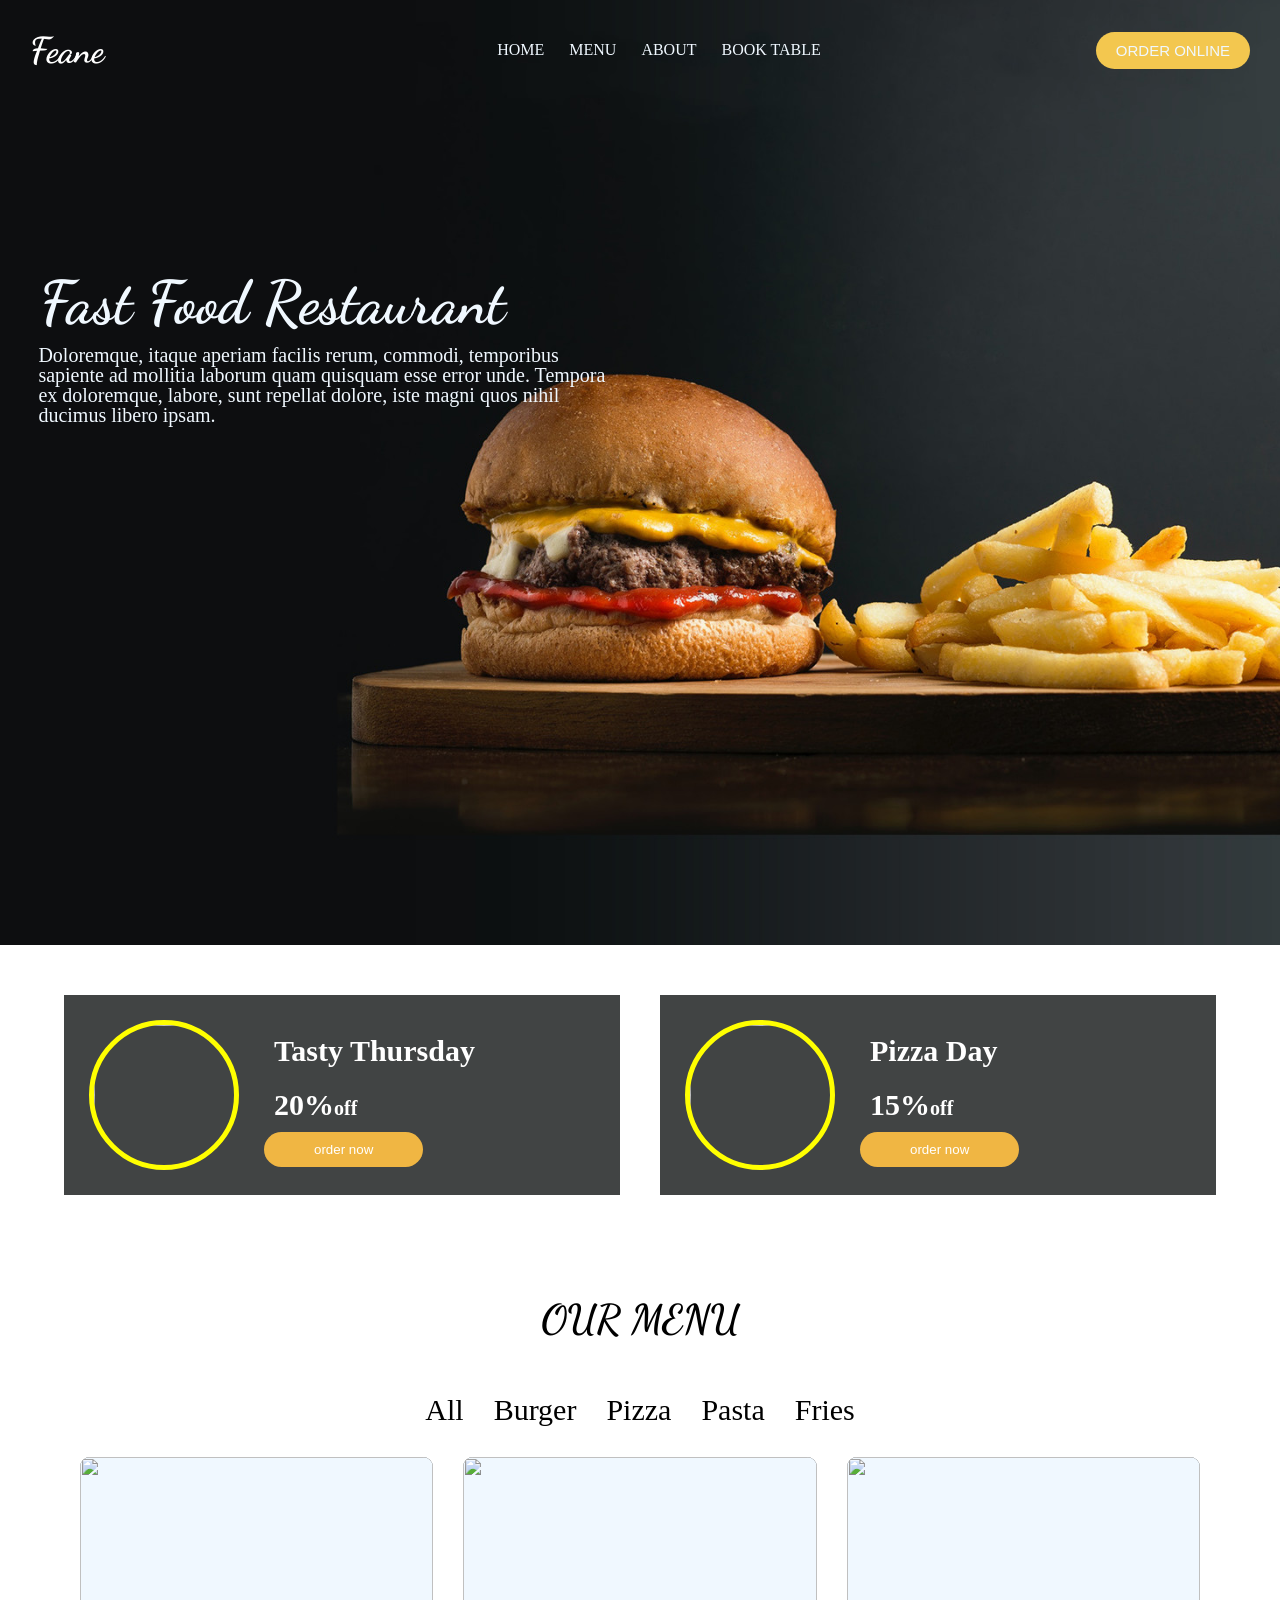
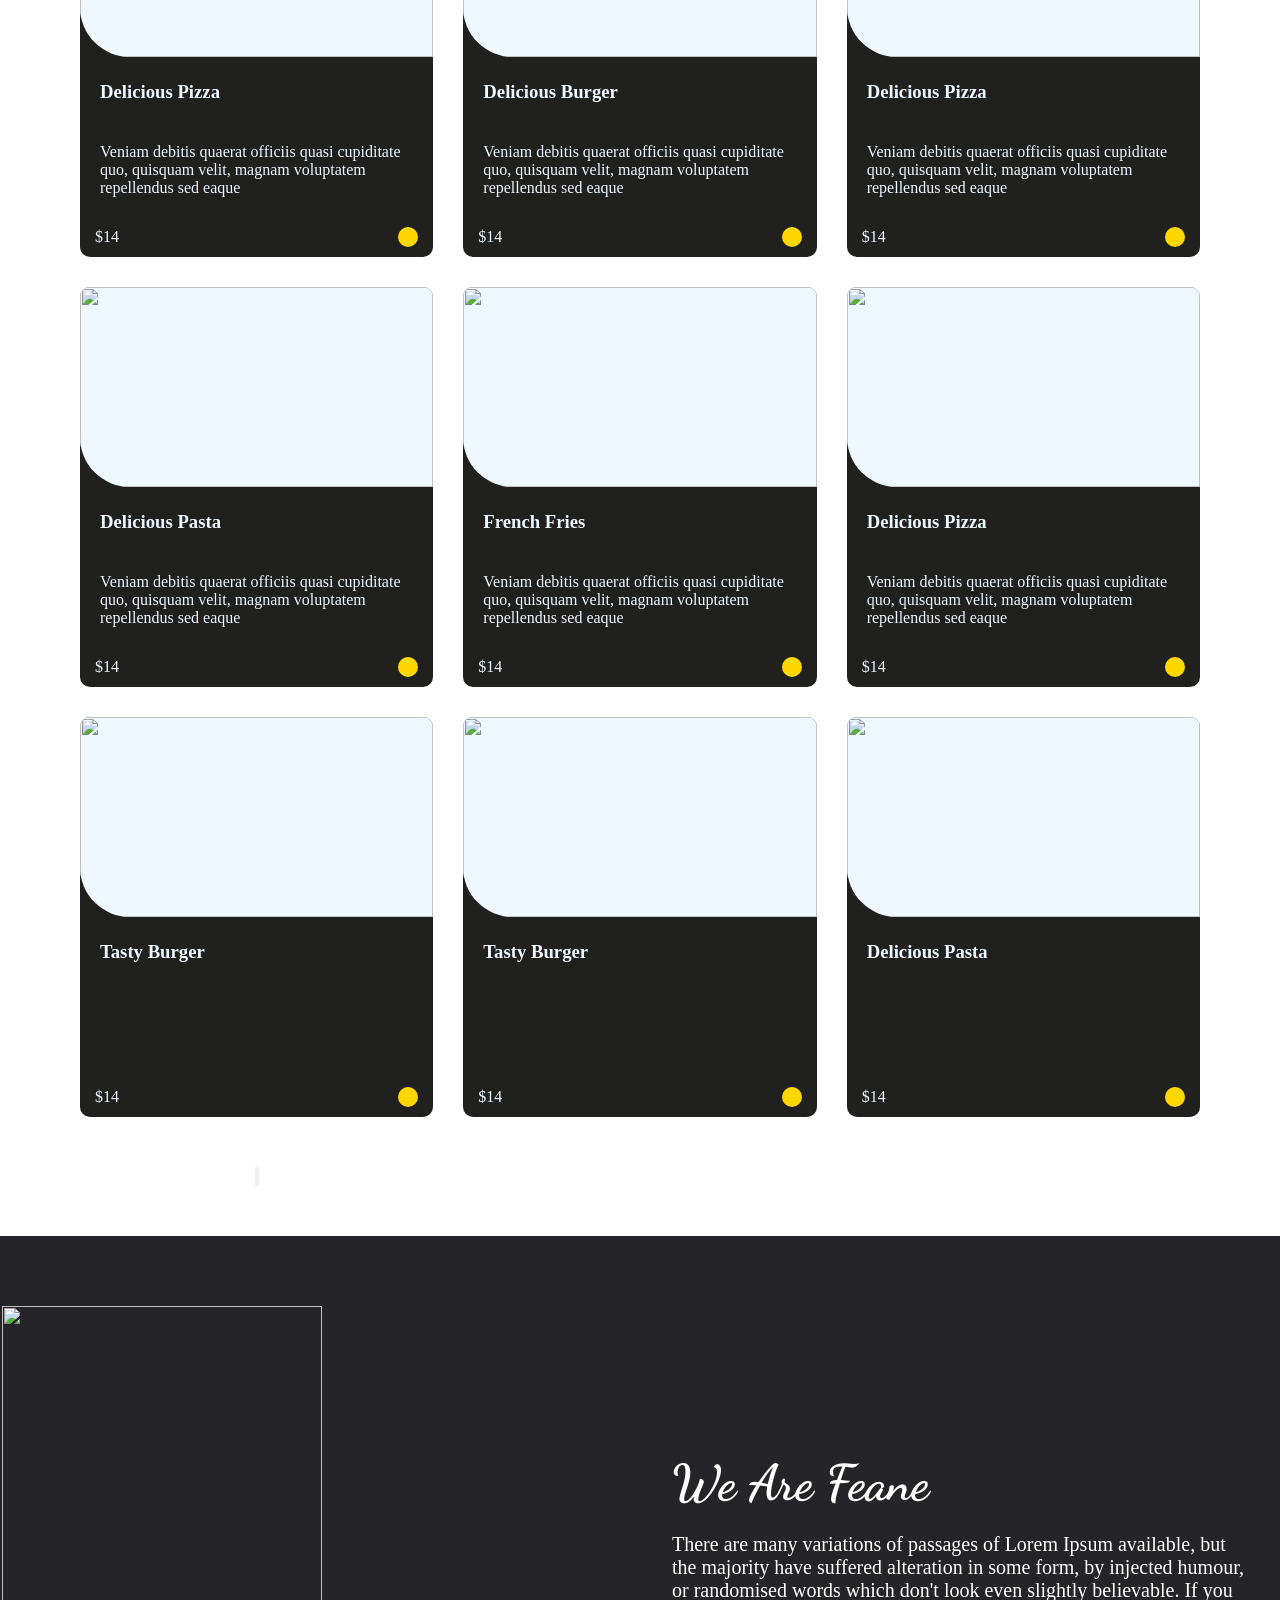
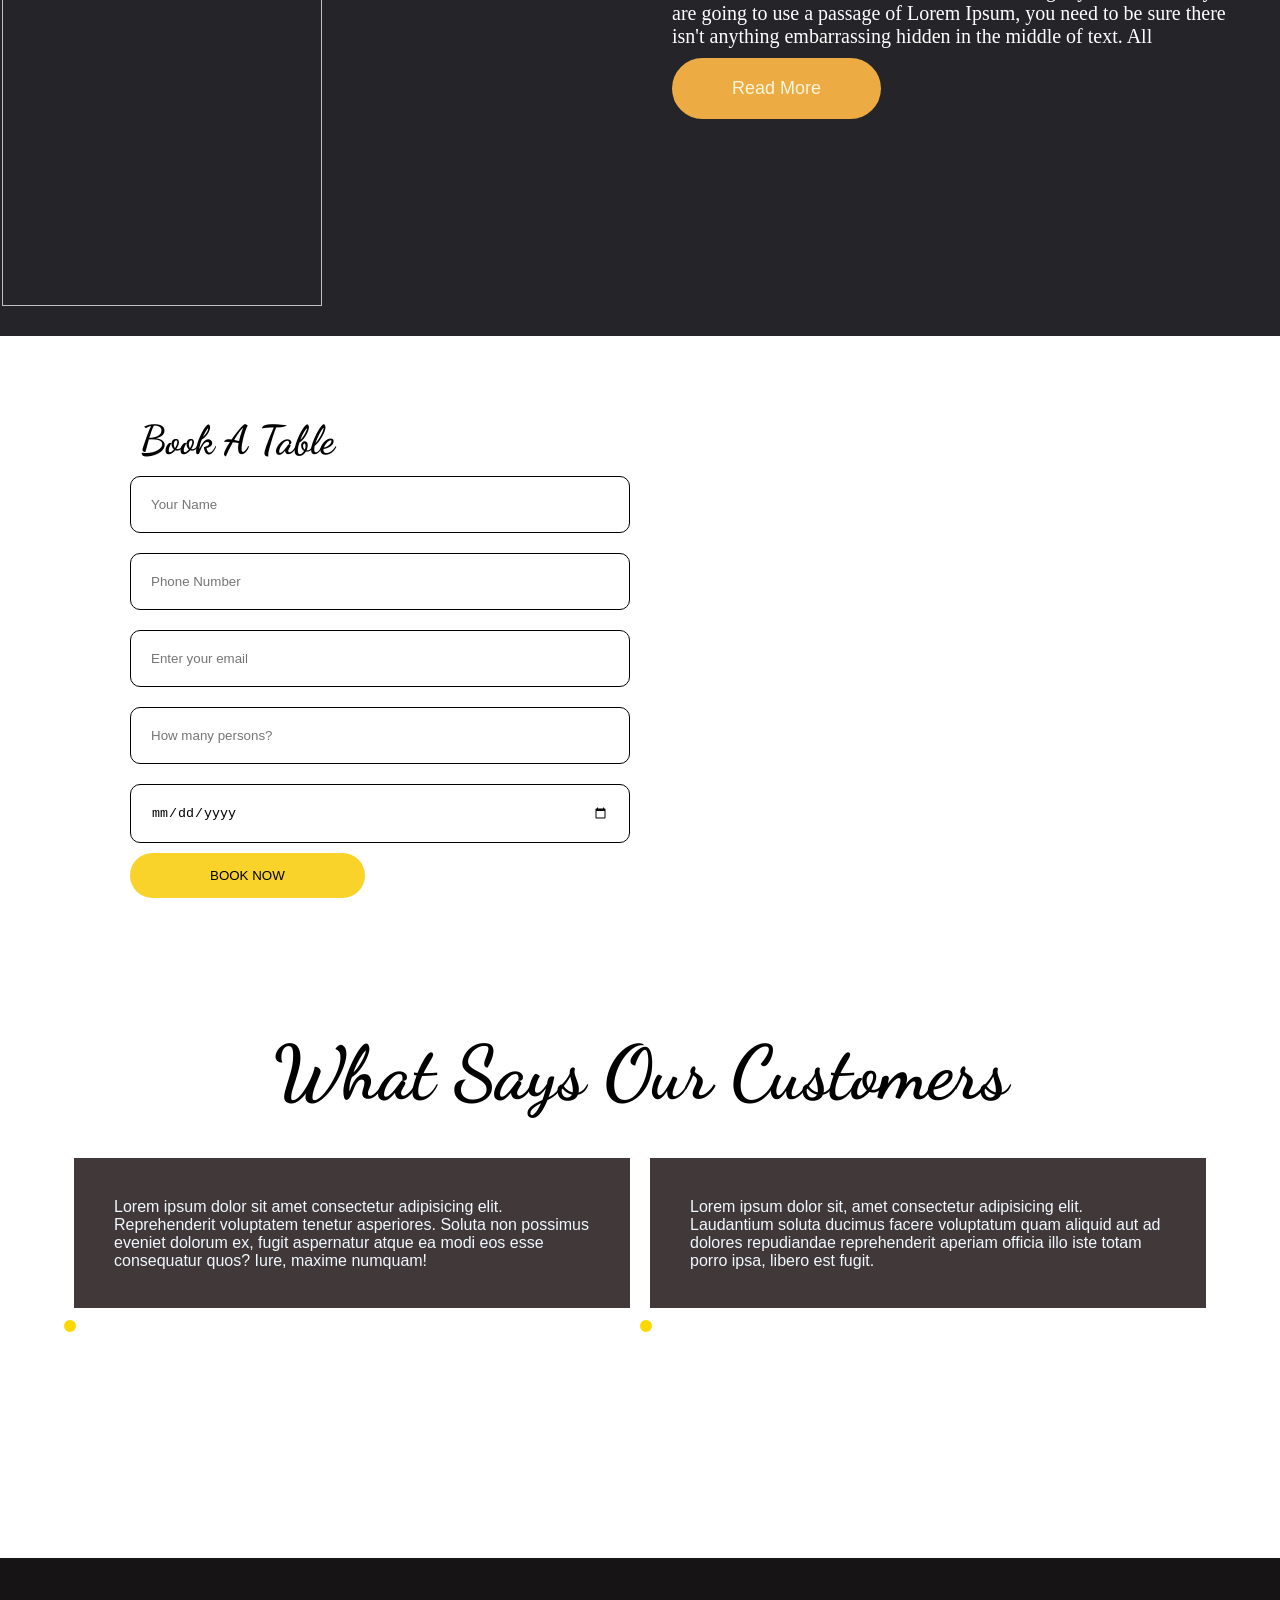
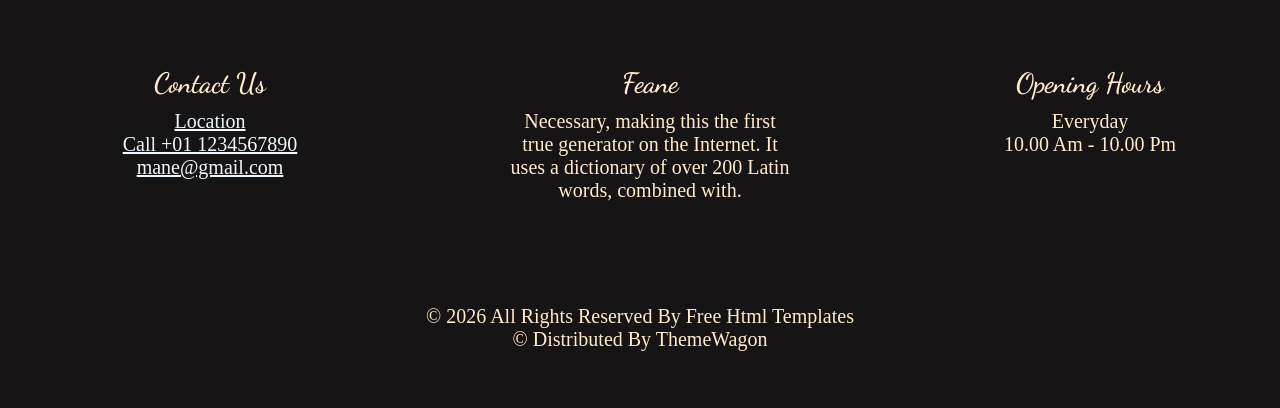
==== index.html @ bfcbe3df "task" ====
<!DOCTYPE html>
<html lang="en">

<head>
    <meta charset="UTF-8">
    <meta name="viewport" content="width=device-width, initial-scale=1.0">
    <title>Feane - Fast Food Restaurant</title>
    <link rel="stylesheet" href="index.css">

    <link rel="stylesheet" href="https://cdnjs.cloudflare.com/ajax/libs/font-awesome/7.3.1/css/all.css"
        integrity="sha512-x9WwyMYBnlXMNQ6kQ/Lyzu1NqIhLQKL5Oq6xByfXuRj7s9CskyCbLv/1IjqzJmXwFXWr0ov6jBV7Qbc0hh9nHg=="
        crossorigin="anonymous" referrerpolicy="no-referrer">

    <link rel="preconnect" href="https://fonts.googleapis.com">
    <link rel="preconnect" href="https://fonts.gstatic.com" crossorigin>
    <link href="https://fonts.googleapis.com/css2?family=Dancing+Script:wght@400..700&display=swap" rel="stylesheet">
    <link href="https://unpkg.com/aos@2.3.1/dist/aos.css" rel="stylesheet">


</head>

<body>
    <div class="start"  data-aos="zoom-out-down">
        <img class="img1" src="hero-bg.jpg" alt="" >
        <div class="text">
            <h1 class="font"><b>Fast Food Restaurant</b></h1>

            <p>Doloremque, itaque aperiam facilis rerum, commodi, temporibus sapiente ad mollitia laborum quam quisquam
                esse error unde. Tempora ex doloremque, labore, sunt repellat dolore, iste magni quos nihil ducimus
                libero ipsam.</p>
        </div>

        <div class="nav">
            <h2 class="logo">Feane</h2>
            <ul class="nav-link">
                <li><a href="#start">HOME</a></li>
                <li><a href="#menu">MENU</a></li>
                <li><a href="#about">ABOUT</a></li>
                <li><a href="#contact">BOOK TABLE</a></li>
            </ul>
            <div class="nav-icon">
                <a href="#"><i class="fa-solid fa-user"></i></a>
                <a href="#"><i class="fa-solid fa-cart-shopping"></i></a>
                <a href="#"><i class="fa-solid fa-magnifying-glass"></i></a>
                <button>ORDER ONLINE</button>
            </div>
        </div>

        <!-- <div id="what">
                <h1>ROY PRATT </h1>
              <h3>Certified Fitness Trainer</h3>
        </div> -->
    </div>


    <div class="box"  data-aos="zoom-in-left" data-aos-duration="500">
        <div class="type">
            <img src="https://themewagon.github.io/feane/images/o1.jpg" alt="">
            <div class="offer" data-aos="zoom-in-left" data-aos-duration="500">
                <h4>Tasty Thursday</h4>
                <h3><span>20%</span>off</h3>
                <button class="order-butten">order now</button>
            </div>
        </div>
        <div class="type"> <img src="https://themewagon.github.io/feane/images/o2.jpg" alt="">
            <div class="offer" data-aos="zoom-in-left" data-aos-duration="500">
                <h4>Pizza Day</h4>
                <h3><span>15%</span>off</h3>
                <button class="order-butten">order now</button>
            </div>

        </div>
    </div>

    <div id="menu"  data-aos="zoom-out-down">
        <div class="menu">
            <h2>OUR MENU</h2>
        </div>
        <div class="menu">
            <h4>All</h4>
            <h4>Burger</h4>
            <h4>Pizza</h4>
            <h4>Pasta</h4>
            <h4>Fries</h4>
        </div>
        <div class="food-grid" data-aos="zoom-in-up" >
            <div class="items" data-aos="zoom-in-up" data-aos-duration="500">
                <img src="https://themewagon.github.io/feane/images/f1.png" alt="">
                <h3 data-aos="fade-down-right" data-aos-duration="500">Delicious Pizza</h3>
                <p data-aos="fade-down-right" data-aos-duration="500">Veniam debitis quaerat officiis quasi cupiditate quo, quisquam velit, magnam voluptatem repellendus
                    sed eaque</p>
                <div class="food-bottom" data-aos="fade-down-right" data-aos-duration="500">

                    <span class="price">$14</span>

                    <a href="#" class="cart">
                        <i class="fa-solid fa-cart-shopping"></i>
                    </a>

                </div>
            </div>
            <div class="items" data-aos="zoom-in-up" data-aos-duration="500">
                <img src="https://themewagon.github.io/feane/images/f2.png" alt="">
                <h3 data-aos="fade-down-right" data-aos-duration="500">Delicious Burger</h3>
                <p data-aos="fade-down-right" data-aos-duration="500">Veniam debitis quaerat officiis quasi cupiditate quo, quisquam velit, magnam voluptatem repellendus
                    sed eaque</p>
                <div class="food-bottom" data-aos="fade-down-right" data-aos-duration="500">

                    <span class="price">$14</span>

                    <a href="#" class="cart">
                        <i class="fa-solid fa-cart-shopping"></i>
                    </a>

                </div>
            </div>
            <div class="items" data-aos="zoom-in-up" data-aos-duration="500">
                <img src="https://themewagon.github.io/feane/images/f3.png" alt="">
                <h3 data-aos="fade-down-right" data-aos-duration="500">Delicious Pizza</h3>
                <p data-aos="fade-down-right" data-aos-duration="500">Veniam debitis quaerat officiis quasi cupiditate quo, quisquam velit, magnam voluptatem repellendus
                    sed eaque</p>
                <div class="food-bottom" data-aos="fade-down-right" data-aos-duration="500">

                    <span class="price">$14</span>

                    <a href="#" class="cart">
                        <i class="fa-solid fa-cart-shopping"></i>
                    </a>

                </div>
            </div>
            <div class="items" data-aos="zoom-in-up">
                <img src="https://themewagon.github.io/feane/images/f4.png" alt="">
                <h3 data-aos="fade-down-right" data-aos-duration="500">Delicious Pasta</h3>
                <p data-aos="fade-down-right" data-aos-duration="500">Veniam debitis quaerat officiis quasi cupiditate quo, quisquam velit, magnam voluptatem repellendus
                    sed eaque</p>
                <div class="food-bottom" data-aos="fade-down-right">

                    <span class="price">$14</span>

                    <a href="#" class="cart">
                        <i class="fa-solid fa-cart-shopping"></i>
                    </a>

                </div>
            </div>
            <div class="items" data-aos="zoom-in-up">
                <img src="https://themewagon.github.io/feane/images/f5.png" alt="">
                <h3 data-aos="fade-down-right">French Fries</h3>
                <p data-aos="fade-down-right">Veniam debitis quaerat officiis quasi cupiditate quo, quisquam velit, magnam voluptatem repellendus
                    sed eaque</p>
                <div class="food-bottom" data-aos="fade-down-right">

                    <span class="price">$14</span>

                    <a href="#" class="cart">
                        <i class="fa-solid fa-cart-shopping"></i>
                    </a>

                </div>
            </div>
            <div class="items" data-aos="zoom-in-up" data-aos="fade-down-right">
                <img src="https://themewagon.github.io/feane/images/f6.png" alt="">
                <h3 data-aos="fade-down-right">Delicious Pizza</h3>
                <p data-aos="fade-down-right">Veniam debitis quaerat officiis quasi cupiditate quo, quisquam velit, magnam voluptatem repellendus
                    sed eaque</p>
                <div class="food-bottom" data-aos="fade-down-right">

                    <span class="price">$14</span>

                    <a href="#" class="cart">
                        <i class="fa-solid fa-cart-shopping"></i>
                    </a>

                </div>
            </div>
            <div class="items" data-aos="zoom-in-up" data-aos="fade-down-right">
                <img src="https://themewagon.github.io/feane/images/f7.png" alt="">
                <h3 data-aos="fade-down-right">Tasty Burger</h3>
                <p data-aos="fade-down-right">Veniam debitis quaerat officiis quasi cupiditate quo, quisquam velit, magnam voluptatem repellendus
                    sed eaque</p>
                <div class="food-bottom" data-aos="fade-down-right">

                    <span class="price">$14</span>

                    <a href="#" class="cart">
                        <i class="fa-solid fa-cart-shopping"></i>
                    </a>

                </div>
            </div>
            <div class="items" data-aos="zoom-in-up">
                <img src="https://themewagon.github.io/feane/images/f8.png" alt="">
                <h3 data-aos="fade-down-right">Tasty Burger</h3>
                <p data-aos="fade-down-right">Veniam debitis quaerat officiis quasi cupiditate quo, quisquam velit, magnam voluptatem repellendus
                    sed eaque</p>
                <div class="food-bottom" data-aos="fade-down-right">

                    <span class="price">$14</span>

                    <a href="#" class="cart">
                        <i class="fa-solid fa-cart-shopping"></i>
                    </a>

                </div>
            </div>
            <div class="items" data-aos="zoom-in-up" >
                <img src="https://themewagon.github.io/feane/images/f9.png" alt="">
                <h3 data-aos="fade-down-right">Delicious Pasta</h3>
                <p data-aos="fade-down-right">Veniam debitis quaerat officiis quasi cupiditate quo, quisquam velit, magnam voluptatem repellendus
                    sed eaque</p>
                <div class="food-bottom" data-aos="fade-down-right">
                    <span class="price">$14</span>
                    <a href="#" class="cart">
                        <i class="fa-solid fa-cart-shopping"></i>
                    </a>

                </div>
            </div>
            <div class="read-more"><input type="button" placeholder="Read More" style="color: brown;"></div>

        </div>
    </div>

    <div id="about">
        <div class="about-us">
            <img class="" src="https://themewagon.github.io/feane/images/about-img.png" alt=""  data-aos="fade-down-right">
            <div class="about" >
                <h3 data-aos="fade-down-left"><b>We Are Feane</b></h3>
                <p data-aos="fade-down-left">There are many variations of passages of Lorem Ipsum available, but the majority have suffered
                    alteration in some form, by injected humour, or randomised words which don't look even slightly
                    believable. If you are going to use a passage of Lorem Ipsum, you need to be sure there isn't
                    anything embarrassing hidden in the middle of text. All</p>
                <button type="button" data-aos="fade-down-left">Read More</button>
            </div>
        </div>
    </div>

    <div id="contact"  data-aos="fade-down-right">
        <div class="book">
            <h3>Book A Table</h3>
            <form>
                <div class=" form">
                    <input type="text" placeholder="Your Name"><br>
                    <input type="tel " placeholder="Phone Number"><br>
                    <input type="email" placeholder="Enter your email"><br>
                    <input type="number" placeholder="How many persons?"><br>
                    <input type="date" id="date" name="date"><br>
                    <button type="submit">BOOK NOW</button>
                </div>

            </form>
            <div class="map" >
                <iframe
                    src="https://www.google.com/maps/embed?pb=!1m14!1m12!1m3!1d71548.53163774633!2d76.84350650872207!3d30.695097757911626!2m3!1f0!2f0!3f0!3m2!1i1024!2i768!4f13.1!5e0!3m2!1sen!2sin!4v1788586613335!5m2!1sen!2sin"
                    width="600" height="450" style="border:0;" allowfullscreen="" loading="lazy"
                    referrerpolicy="strict-origin-when-cross-origin"></iframe>
            </div>
        </div>
    </div>

    <div  data-aos="zoom-out">
        <div class="customer">
            <h3>What Says Our Customers</h3>
        </div>
        <div class="customer-say">
            <div class="what-say">
                <p>Lorem ipsum dolor sit amet consectetur adipisicing elit. Reprehenderit voluptatem tenetur asperiores.
                    Soluta non possimus eveniet dolorum ex, fugit aspernatur atque ea modi eos esse consequatur quos?
                    Iure, maxime numquam!</p>
                <img src="https://themewagon.github.io/feane/images/client2.jpg" alt="">
            </div>
            <div class="what-say">
                
                <p>Lorem ipsum dolor sit, amet consectetur adipisicing elit. Laudantium soluta ducimus facere voluptatum
                    quam aliquid aut ad dolores repudiandae reprehenderit aperiam officia illo iste totam porro ipsa,
                    libero est fugit.</p>
                <!-- <h5>mohan</h5> -->
                <img src="https://themewagon.github.io/feane/images/client1.jpg" alt="">
            </div>
        </div>

    </div>

    <footer>
        <div class="footer-container">
            <div class="footer-box">
                <h3>Contact Us</h3>

                <p>
                    <a href="#">Location</a>
                </p>

                <p>
                    <a href="tel:+011234567890">Call +01 1234567890</a>
                </p>

                <p>
                    <a href="mailto:demo@gmail.com">mane@gmail.com</a>
                </p>
            </div>


            <div class="footer-box">
                <h3 class="brand">Feane</h3>

                <p>
                    Necessary, making this the first true generator
                    on the Internet. It uses a dictionary of over
                    200 Latin words, combined with.
                </p>

                <div class="social-link">
                    <a href="#"><i class="fa-brands fa-facebook-f"></i></a>
                    <a href="#"><i class="fa-brands fa-twitter"></i></a>
                    <a href="#"><i class="fa-brands fa-linkedin-in"></i></a>
                    <a href="#"><i class="fa-brands fa-instagram"></i></a>
                </div>
            </div>


            <div class="footer-box">
                <h3>Opening Hours</h3>

                <p>Everyday</p>
                <p>10.00 Am - 10.00 Pm</p>
            </div>

        </div>


        <div class="footer-bottom">
            <p>
                © 2026 All Rights Reserved By Free Html Templates
            </p>

            <p>
                © Distributed By ThemeWagon
            </p>
        </div>
    </footer>
    
    <script src="https://unpkg.com/aos@2.3.1/dist/aos.js"></script>
    <script>
        AOS.init(
            {  
            duration: 500,
        }
    );
    </script>

</body>

</html>
---- index.css ----
* {
    padding: 0;
    margin: 0;
    box-sizing: border-box;
}

html,
body {
    width: 100%;
    max-width: 100%;
    overflow-x: hidden;
}

body {
    animation: name 2s linear 3s infinite normal;
}

/* IMAGE */

.img1 {
    width: 100%;
    max-width: 100%;
    height: 105vh;
    object-fit: cover;
    display: block;
}

/* NAV */

.nav {
    position: absolute;
    top: 0;
    left: 0;
    width: 100%;
    height: 100px;
    padding: 0 30px;
    display: flex;
    align-items: center;
    color: white;
}

.logo {
    font-family: "Dancing Script", cursive;
    font-size: 36px;
    color: white;
    margin: 0;
    font-weight: bold;
    cursor: pointer;
}

.nav-link {
    display: flex;
    gap: 25px;
    list-style: none;
    margin: 0 30px 0 auto;
}

.nav a {
    color: aliceblue;
    text-decoration: none;
    font-size: 16px;
}

.nav a:hover {
    color: rgb(241, 185, 71);
}

.nav-icon {
    display: flex;
    align-items: center;
    margin:0px 0px 0px 200px ;
    gap: 15px;
}

.nav-icon button {
    background-color: rgb(243, 199, 79);
    color: aliceblue;
    border-radius: 50px;
    border: 0;
    font-size: 15px;
    padding: 10px 20px;
}

/* ANIMATION */

@keyframes myanimation {
    from {
        background-color: aqua;
    }

    to {
        background-color: brown;
    }
}

/* HEADING */

.text {
    position: absolute;
    top: 29vh;
    left: 3%;
    width: 45%;
    font-size: 1.2rem;
}

.text h1 {
    font-family: "Dancing Script", cursive;
    font-size: 60px;
    line-height: 80px;
    width: 100%;
    margin: 2px;
    color: aliceblue;
}

.text p {
    font-size: 20px;
    line-height: 1.0;
    width: 100%;
    color: aliceblue;
}

/* OFFERS */

.box {
    display: flex;
    padding: 0;
    margin: 50px auto;
    gap: 40px;
    width: 90%;
    max-width: 1200px;
}

.type {
    display: flex;
    align-items: center;
    color: white;
    padding: 25px;
    background-color: rgb(65, 68, 68);
    gap: 25px;
    flex: 1;
    min-width: 0;
}

.type img {
    display: flex;
    width: 150px;
    height: 150px;
    border-radius: 50%;
    border: 5px solid yellow;
    transition: 0.4s;
    max-width: 100%;
}

.type img:hover {
    transform: translateY(-9px);
}

.offer {
    width: 300px;
    max-width: 100%;
}

.offer h4 {
    font-size: 30px;
    padding: 10px 10px;
}

.offer h3 {
    font-size: 20px;
    padding: 10px 10px;
}

.offer h3 span {
    font-size: 30px;
}

.order-butten {
    padding: 10px 50px;
    border: none;
    border-radius: 30px;
    background-color: rgb(240, 182, 67);
    color: white;
}

.order-butten:hover {
    background-color: rgb(239, 171, 44);
}

/* MENU */

.menu {
    display: flex;
    justify-content: center;
    gap: 30px;
}

.menu h2 {
    text-align: center;
    font-family: "Dancing Script", cursive;
    margin: 50px 0;
    font-size: 40px;
}

.menu h4 {
    font-size: 30px;
    font-weight: 10;
}

.menu h4:hover {
    color: rgb(223, 141, 35);
}

.food-grid {
    display: grid;
    grid-template-columns: repeat(3, 1fr);
    gap: 30px;
    padding: 30px 80px;
    max-width: 100%;
}

.items {
    border-radius: 10px;
    overflow: hidden;
    min-height: 400px;
    width: auto;
    min-width: 0;
    background-color: rgb(32, 32, 31);
    color: aliceblue;
}

.items img {
    width: 100%;
    max-width: 100%;
    height: 200px;
    object-fit: contain;
    background-color: aliceblue;
    border-radius: 0 0 0 50px;
    transition: 0.3s;
}

.items img:hover,
.items img:focus {
    transform: scale(1.1);
}

.items h3 {
    text-align: left;
    padding: 20px;
}

.items p {
    text-align: left;
    padding: 20px;
}

.food-bottom {
    display: flex;
    justify-content: space-between;
    align-items: center;
    padding: 10px 15px;
}

.read-more {
    text-align: center;
    margin: 20px;
}

/* ABOUT */

.about-us {
    min-height: 700px;
    display: flex;
    background-color: rgb(37, 37, 41);
    align-items: center;
    justify-content: center;
    width: 100%;
    max-width: 100%;
}

.about-us img {
    width: 50%;
    height: 600px;
    margin-top: 40px;
    object-fit: contain;
    max-width: 100%;
}

.about {
    width: 45%;
    color: white;
    margin: 59px 30px;
    min-width: 0;
}

.about h3 {
    margin-bottom: 20px;
    font-family: "Dancing Script", cursive;
    font-size: 50px;
}

.about p {
    font-size: 20px;
}

.about button {
    background-color: rgb(237, 172, 67);
    color: beige;
    font-size: large;
    border: 0;
    padding: 20px 60px;
    margin-top: 10px;
    border-radius: 50px;
}

.about button:hover {
    background-color: rgb(255, 187, 0);
}

/* BOOK */

.book {
    display: flex;
    gap: 40px;
    padding: 80px;
    
    
}

/* .book > * {
    min-width: 0;
    max-width: 100%;
} */

.book h3 {
    font-family: "Dancing Script", cursive;
    position: absolute;
    font-size: 40px;
    margin-left: 60px;
}

.form {
    margin: 50px 0 50px 50px;
   
}

.form input {
    width: 500px;
    margin: 10px 0;
    padding: 20px;
    border-radius: 10px;
    border: 1px solid;
}

.form button {
    border: 0;
    padding: 15px 80px;
    border-radius: 30px;
    background-color: rgb(249, 211, 41);
}

iframe {
    width:500px;
    height: 400px;
    border: 0;
    border-radius: 10px;
    margin-top: 60px;
}

/* CUSTOMER */

.customer {
    font-family: "Dancing Script", cursive;
    text-align: center;
    font-size: 4rem;
}

.customer-say {
    display: grid;
    grid-template-columns: repeat(2, 1fr);
    width: 90%;
    max-width: 1200px;
    height: 400px;
    margin: 30px auto 10px;
}

.what-say {
    color: aliceblue;
    font-family: "Raleway", sans-serif;
    min-width: 0;
}

.what-say p {
    background-color: rgb(65, 57, 57);
    margin: 10px;
    height: 150px;
    padding: 40px;
    overflow-wrap: break-word;
}

.what-say img {
    border-radius: 50%;
    height: 100px;
    max-width: 100%;
    border: 6px solid gold;
}

.what-say img:hover {
    transform: translate(10px);
}

/* FOOTER */

footer {
    min-height: 450px;
    background-color: rgb(22, 20, 20);
    color: blanchedalmond;
    align-content: center;
    justify-content: center;
    text-align: center;
    font-size: 20px;
    text-decoration: none;
    width: 100%;
    max-width: 100%;
    overflow: hidden;
}

.footer-container {
    display: grid;
    grid-template-columns: repeat(3, 1fr);
    justify-content: space-between;
    gap: 60px;
    padding: 10px;
    text-decoration: none;
    min-width: 0;
}

.social-link {
    color: antiquewhite;
    text-decoration: none;
}

.footer-box {
    margin: 60px 40px 40px 60px;
    min-width: 0;
}

.footer-box a {
    color: aliceblue;
    padding: 10px 10px;
}

.footer-bottom {
    text-align: center;
    align-items: center;
    justify-content: center;
    margin: 30px;
}

.footer-box h3 {
    font-family: "Dancing Script", cursive;
    padding: 10px;
    font-size: 28px;
    font-weight: 600;
    line-height: 34px;
}

.cart {
    color: aliceblue;
    background-color: gold;
    border-radius: 50%;
    padding: 10px;
}

/* =========================================
   RESPONSIVE CSS
   ========================================= */

/* ---------- TABLET / SMALL LAPTOP ---------- */

@media (max-width: 1024px) {

    .nav {
        padding: 0 25px;
    }

    .nav-link {
        gap: 25px;
        margin: 0 30px 0 auto;
    }

    .text {
        top: 25vh;
        left: 7%;
        width: 55%;
    }

    .text h1 {
        font-size: 40px;
        line-height: 55px;
        width: auto;
    }

    .box {
        margin: 40px auto;
        width: 90%;
        gap: 20px;
    }

    .type {
        padding: 15px;
        gap: 15px;
        flex: 1;
    }

    .type img {
        width: 110px;
        height: 110px;
    }

    .offer {
        width: auto;
    }

    .offer h4 {
        font-size: 24px;
    }

    .offer h3 {
        font-size: 17px;
    }

    .food-grid {
        grid-template-columns: repeat(2, 1fr);
        padding: 30px 40px;
    }

    .about-us {
        min-height: auto;
        padding: 50px 30px;
    }

    .about-us img {
        width: 50%;
        height: 500px;
    }

    .about {
        width: 50%;
        margin: 30px;
    }

    .book {
        padding: 50px 30px;
    }

    iframe {
        width: 100%;
    }
}


/* ---------- TABLET ---------- */

@media (max-width: 768px) {

    /* NAV */

    .nav {
        height: 80px;
        padding: 0 20px;
    }

    .logo {
        font-size: 30px;
    }

    .nav-link {
        gap: 15px;
        margin: 0 15px 0 auto;
    }

    .nav a {
        font-size: 14px;
    }

    .nav-icon {
        gap: 10px;
    }

    .nav-icon button {
        padding: 8px 14px;
        font-size: 13px;
    }

    /* HERO */

    .img1 {
        height: 80vh;
    }

    .text {
        top: 25vh;
        left: 7%;
        width: 80%;
    }

    .text h1 {
        font-size: 38px;
        line-height: 50px;
    }

    .text p {
        font-size: 16px;
        width: auto;
    }

    /* OFFERS */

    .box {
        flex-direction: column;
        margin: 40px 30px;
        width: auto;
        gap: 20px;
    }

    .type {
        width: 100%;
    }

    .type img {
        width: 130px;
        height: 130px;
    }

    .offer {
        width: 100%;
    }

    /* MENU */

    .menu {
        gap: 20px;
    }

    .food-grid {
        grid-template-columns: repeat(2, 1fr);
        gap: 20px;
        padding: 20px 30px;
    }

    .items {
        min-height: 380px;
    }

    /* ABOUT */

    .about-us {
        flex-direction: column;
        height: auto;
        padding: 40px 30px;
    }

    .about-us img {
        width: 80%;
        height: 400px;
        margin: 0;
    }

    .about {
        width: 90%;
        margin: 20px 0;
        text-align: center;
    }

    .about h3 {
        font-size: 42px;
    }

    .about p {
        font-size: 17px;
    }

    /* BOOKING */

    .book {
        flex-direction: column;
        padding: 50px 30px;
    }

    .book h3 {
        position: static;
        margin: 0;
        text-align: center;
    }

    .form {
        margin: 30px auto;
        width: 100%;
        text-align: center;
    }

    .form input {
        width: 90%;
        padding: 15px;
        margin: 8px;
    }

    .form button {
        padding: 15px 50px;
    }

    iframe {
        width: 100%;
        height: 350px;
        margin-top: 10px;
    }

    /* CUSTOMER */

    .customer {
        font-size: 35px;
    }

    .customer-say {
        grid-template-columns: 1fr;
        width: 90%;
        height: auto;
        margin: 30px auto;
    }

    .what-say {
        height: auto;
        padding: 30px 20px;
    }

    /* FOOTER */

    footer {
        height: auto;
        padding: 40px 20px;
    }

    .footer-container {
        grid-template-columns: 1fr;
        gap: 20px;
    }

    .footer-box {
        margin: 20px;
    }
}


/* ---------- MOBILE ---------- */

@media (max-width: 480px) {

    body {
        width: 100%;
        max-width: 100%;
        overflow-x: hidden;
    }

    /* NAV */

    .nav {
        height: auto;
        min-height: 70px;
        padding: 15px;
        flex-wrap: wrap;
    }

    .logo {
        font-size: 28px;
    }

    .nav-link {
        width: 100%;
        order: 3;
        justify-content: center;
        gap: 18px;
        margin: 15px 0 0;
    }

    .nav a {
        font-size: 13px;
    }

    .nav-icon {
        margin-left: auto;
        gap: 8px;
    }

    .nav-icon button {
        padding: 7px 12px;
        font-size: 12px;
    }

    /* HERO */

    .img1 {
        height: 75vh;
        min-height: 500px;
    }

    .text {
        top: 25vh;
        left: 7%;
        width: 86%;
    }

    .text h1 {
        width: 100%;
        font-size: 32px;
        line-height: 42px;
    }

    .text p {
        font-size: 15px;
        line-height: 1.5;
    }

    /* OFFERS */

    .box {
        flex-direction: column;
        margin: 30px 15px;
        width: auto;
        gap: 15px;
    }

    .type {
        flex-direction: column;
        text-align: center;
        padding: 20px;
    }

    .type img {
        width: 120px;
        height: 120px;
    }

    .offer {
        width: 100%;
    }

    .offer h4 {
        font-size: 24px;
    }

    .offer h3 {
        font-size: 17px;
    }

    .offer h3 span {
        font-size: 25px;
    }

    .order-butten {
        padding: 10px 35px;
    }

    /* MENU */

    .menu {
        display: block;
    }

    .menu h2 {
        font-size: 32px;
        margin: 30px 0;
    }

    .menu h4 {
        font-size: 23px;
    }

    .food-grid {
        grid-template-columns: 1fr;
        gap: 20px;
        padding: 20px 15px;
    }

    .items {
        min-height: auto;
    }

    .items img {
        height: 200px;
    }

    .items h3,
    .items p {
        padding: 15px;
    }

    /* ABOUT */

    .about-us {
        padding: 30px 15px;
    }

    .about-us img {
        width: 100%;
        height: 300px;
    }

    .about {
        width: 100%;
        margin: 20px 0;
    }

    .about h3 {
        font-size: 38px;
    }

    .about p {
        font-size: 16px;
        line-height: 1.5;
    }

    .about button {
        padding: 15px 40px;
        font-size: 16px;
    }

    /* BOOKING */

    .book {
        padding: 40px 15px;
        gap: 20px;
    }

    .book h3 {
        font-size: 32px;
    }

    .form {
        margin: 20px 0;
    }

    .form input {
        width: 100%;
        padding: 15px;
        margin: 7px 0;
    }

    .form button {
        width: 80%;
        padding: 14px;
        margin: 15px auto;
    }

    iframe {
        width: 100%;
        height: 300px;
    }

    /* CUSTOMER */

    .customer {
        font-size: 32px;
        padding: 0 15px;
    }

    .customer-say {
        display: block;
        width: 95%;
        height: auto;
        margin: 20px auto;
    }

    .what-say {
        height: auto;
        margin: 15px 0;
        padding: 25px 15px;
    }

    /* FOOTER */

    footer {
        height: auto;
        padding: 30px 15px;
        font-size: 16px;
    }

    .footer-container {
        grid-template-columns: 1fr;
        gap: 10px;
    }

    .footer-box {
        margin: 15px 5px;
    }

    .footer-box h3 {
        font-size: 25px;
    }

    .footer-bottom {
        margin: 20px 0;
    }
}


/* ---------- VERY SMALL MOBILE ---------- */

@media (max-width: 360px) {

    .logo {
        font-size: 24px;
    }

    .nav-link {
        gap: 10px;
    }

    .nav a {
        font-size: 11px;
    }

    .nav-icon button {
        padding: 6px 9px;
        font-size: 11px;
    }

    .text h1 {
        font-size: 27px;
        line-height: 36px;
    }

    .text p {
        font-size: 14px;
    }

    .type img {
        width: 100px;
        height: 100px;
    }

    .offer h4 {
        font-size: 21px;
    }

    .offer h3 {
        font-size: 15px;
    }

    .food-grid {
        padding: 15px 10px;
    }

    .about h3 {
        font-size: 32px;
    }

    .about p {
        font-size: 15px;
    }

    .book h3 {
        font-size: 28px;
    }

    .customer {
        font-size: 28px;
    }
}


/* BODY ANIMATION */

@keyframes name {
    0% {
        background-color: rgb(187, 245, 245);
    }

    20% {
        background-color: rgba(69, 236, 181, 0.623);
    }

    50% {
        background-color: rgb(180, 241, 180);
    }

    100% {
        background-color: rgba(195, 221, 134, 0.63);
    }
}

/* FINAL OVERFLOW FIX */

html,
body {
    width: 100%;
    max-width: 100%;
    overflow-x: hidden;
}

img,
iframe {
    max-width: 100%;
}

.book {
    width: 100%;
    max-width: 100%;
}

/* .book > * {
    min-width: 0;
    max-width: 100%;
} */

.box {
    width: 90%;
    max-width: 1200px;
    margin-left: auto;
    margin-right: auto;
}

.type {
    min-width: 0;
}

.customer-say {
    width: 90%;
    max-width: 1200px;
    margin-left: auto;
    margin-right: auto;
}

.what-say {
    min-width: 0;
}

.what-say p {
    width: calc(100% - 20px);
}
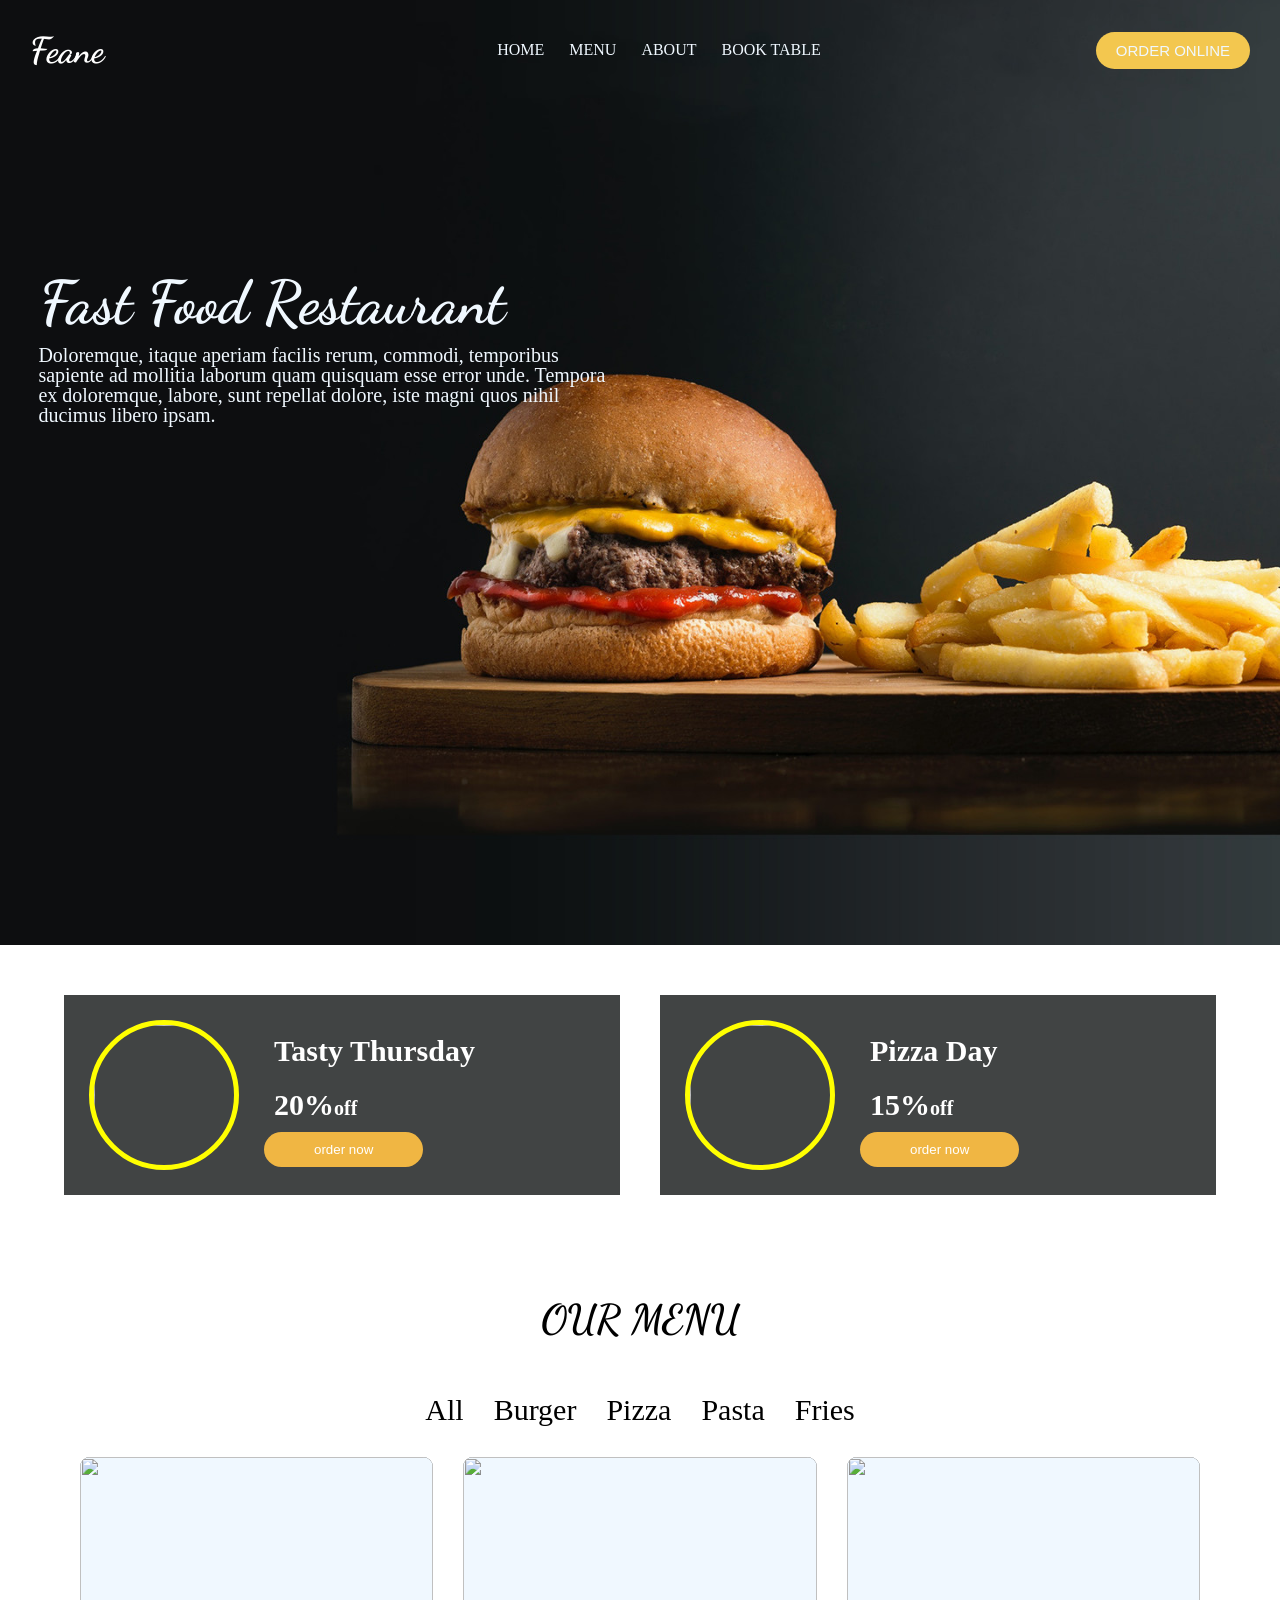
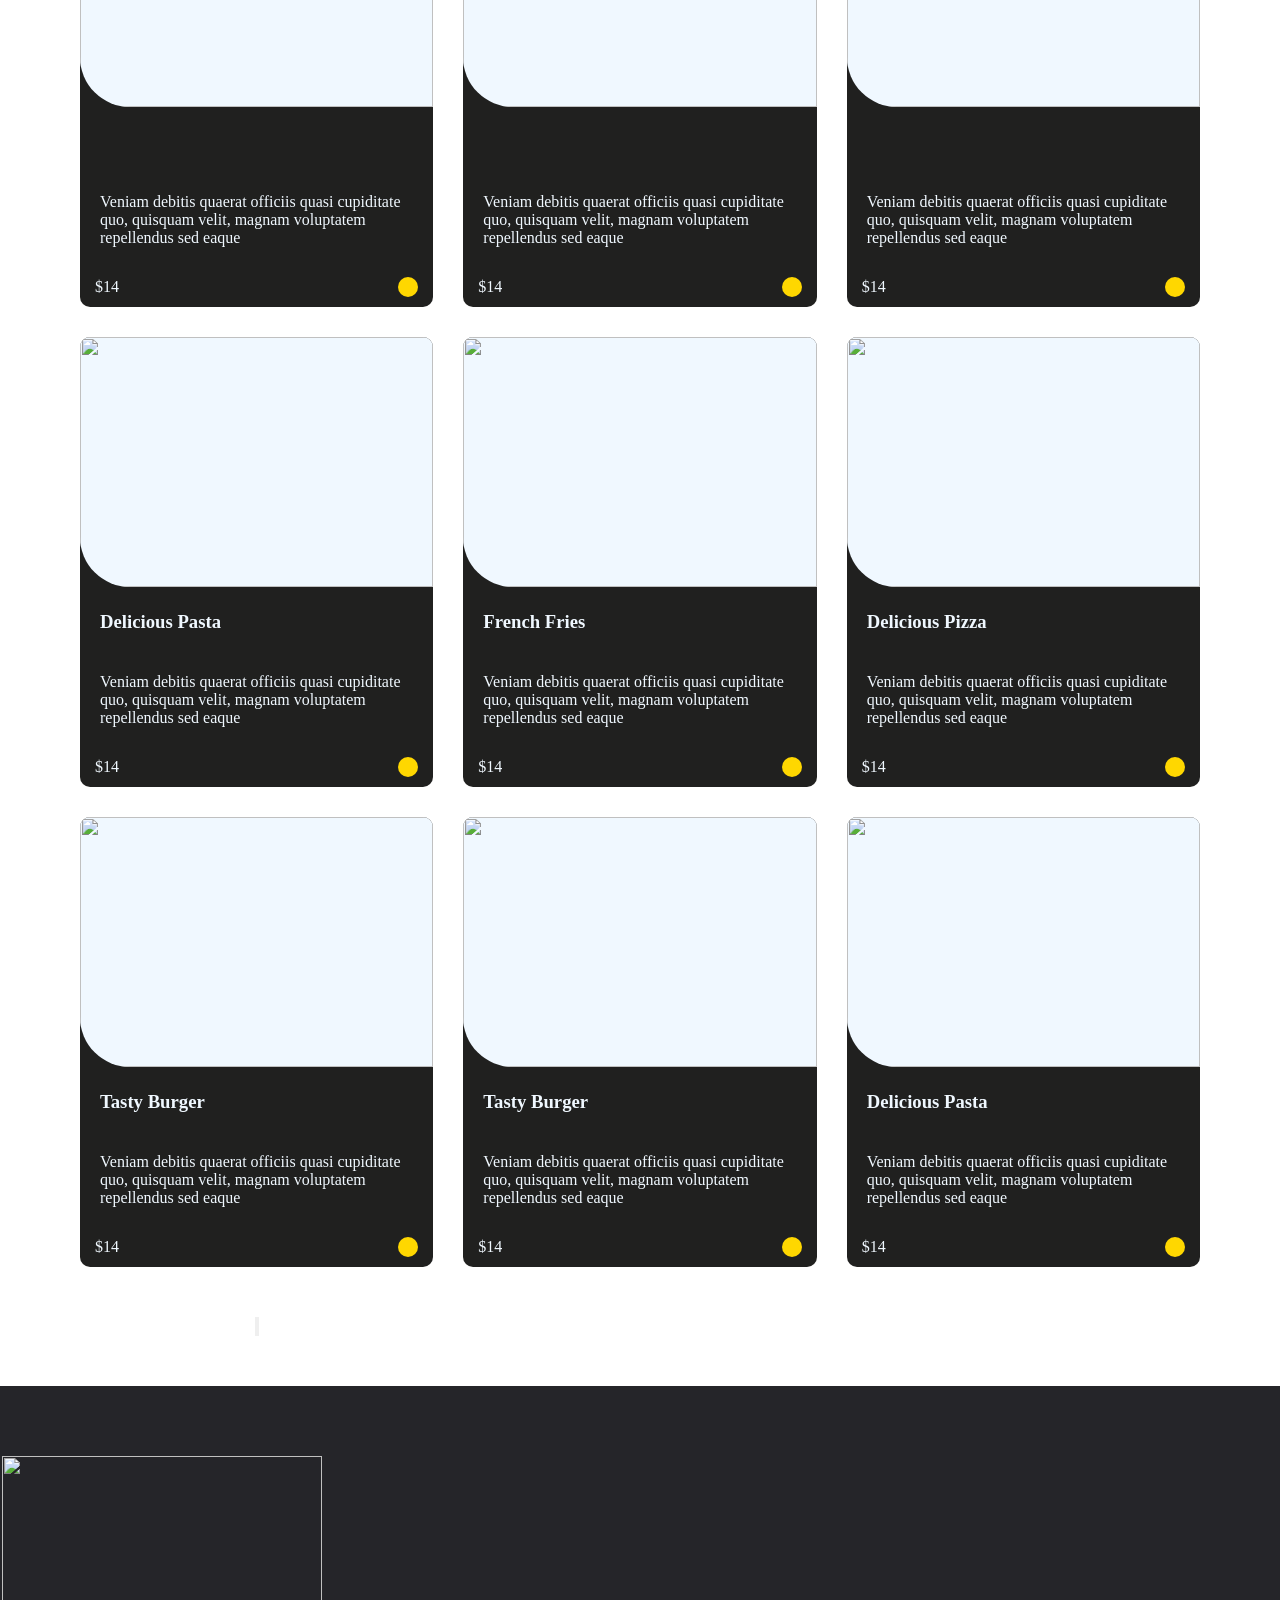
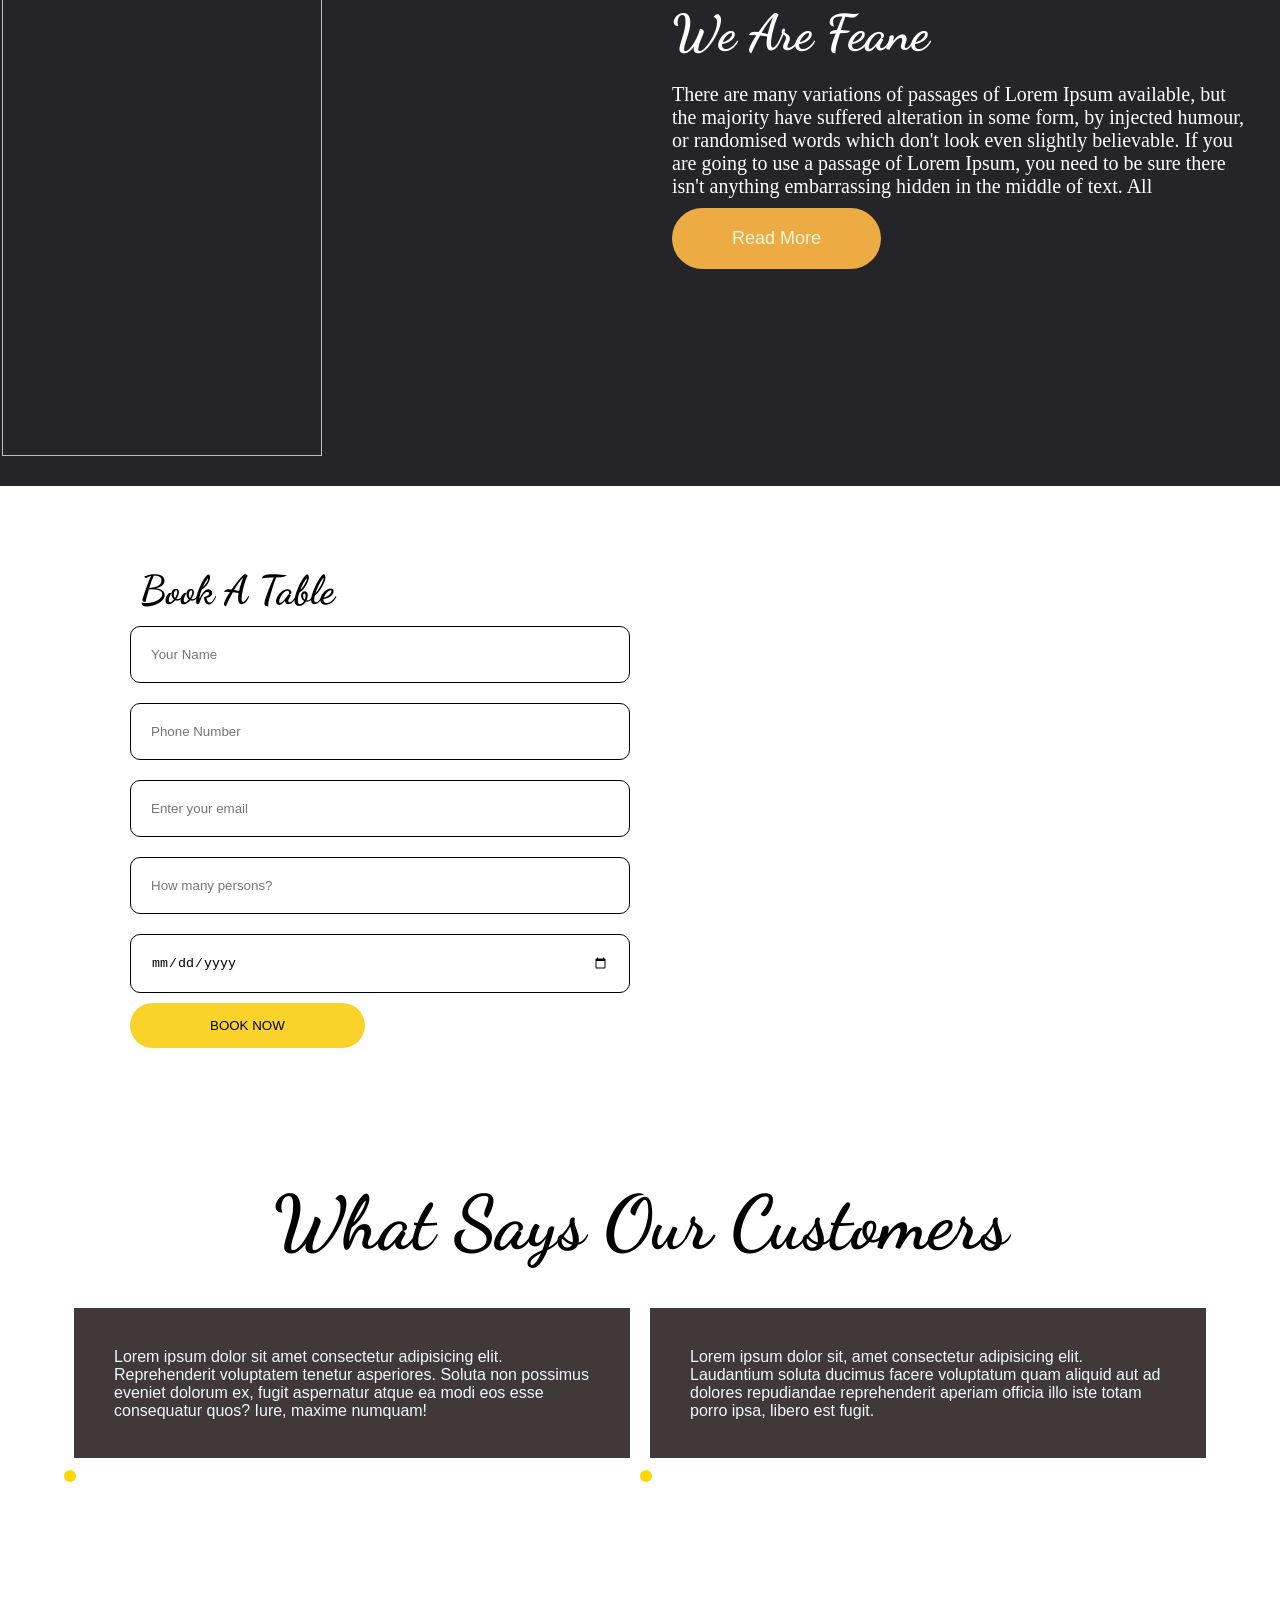
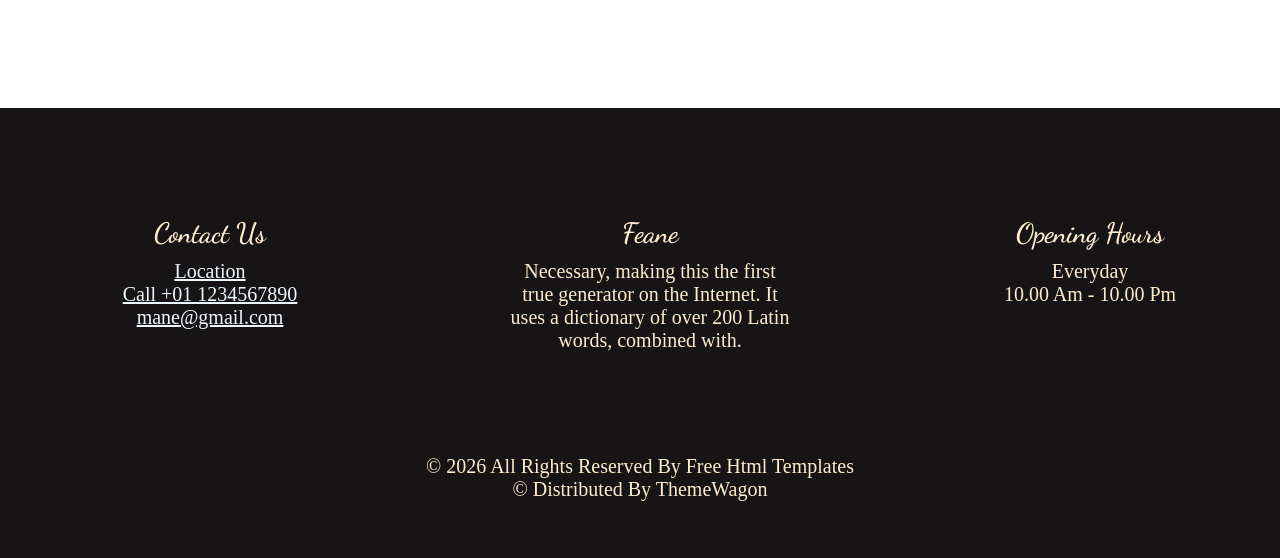
==== commit ed1f4672: "Upload Feane website" ====
--- a/index.html
+++ b/index.html
@@ -20,8 +20,8 @@
 </head>
 
 <body>
-    <div class="start"  data-aos="zoom-out-down">
-        <img class="img1" src="hero-bg.jpg" alt="" >
+    <div class="start" data-aos="zoom-out-down">
+        <img class="img1" src="hero-bg.jpg" alt="">
         <div class="text">
             <h1 class="font"><b>Fast Food Restaurant</b></h1>
 
@@ -53,16 +53,16 @@
     </div>
 
 
-    <div class="box"  data-aos="zoom-in-left" data-aos-duration="500">
+    <div class="box" data-aos="zoom-in-left" data-aos-duration="500">
         <div class="type">
-            <img src="https://themewagon.github.io/feane/images/o1.jpg" alt="">
+            <img src="https://images.unsplash.com/photo-1568901346375-23c9450c58cd?auto=format&fit=crop&w=800&q=80" alt="">
             <div class="offer" data-aos="zoom-in-left" data-aos-duration="500">
                 <h4>Tasty Thursday</h4>
                 <h3><span>20%</span>off</h3>
                 <button class="order-butten">order now</button>
             </div>
         </div>
-        <div class="type"> <img src="https://themewagon.github.io/feane/images/o2.jpg" alt="">
+        <div class="type"> <img src="https://images.unsplash.com/photo-1513104890138-7c749659a591?auto=format&fit=crop&w=800&q=80" alt="">
             <div class="offer" data-aos="zoom-in-left" data-aos-duration="500">
                 <h4>Pizza Day</h4>
                 <h3><span>15%</span>off</h3>
@@ -72,7 +72,7 @@
         </div>
     </div>
 
-    <div id="menu"  data-aos="zoom-out-down">
+    <div id="menu" data-aos="zoom-out-down">
         <div class="menu">
             <h2>OUR MENU</h2>
         </div>
@@ -83,9 +83,9 @@
             <h4>Pasta</h4>
             <h4>Fries</h4>
         </div>
-        <div class="food-grid" data-aos="zoom-in-up" >
+        <div class="food-grid" data-aos="zoom-in-up">
             <div class="items" data-aos="zoom-in-up" data-aos-duration="500">
-                <img src="https://themewagon.github.io/feane/images/f1.png" alt="">
+                <img src="https://images.unsplash.com/photo-1534308983496-4fabb1a015ee?auto=format&fit=crop&w=600&q=80" alt="">
                 <h3 data-aos="fade-down-right" data-aos-duration="500">Delicious Pizza</h3>
                 <p data-aos="fade-down-right" data-aos-duration="500">Veniam debitis quaerat officiis quasi cupiditate quo, quisquam velit, magnam voluptatem repellendus
                     sed eaque</p>
@@ -100,7 +100,7 @@
                 </div>
             </div>
             <div class="items" data-aos="zoom-in-up" data-aos-duration="500">
-                <img src="https://themewagon.github.io/feane/images/f2.png" alt="">
+                <img src="https://images.unsplash.com/photo-1550547660-d9450f859349?auto=format&fit=crop&w=600&q=80" alt="">
                 <h3 data-aos="fade-down-right" data-aos-duration="500">Delicious Burger</h3>
                 <p data-aos="fade-down-right" data-aos-duration="500">Veniam debitis quaerat officiis quasi cupiditate quo, quisquam velit, magnam voluptatem repellendus
                     sed eaque</p>
@@ -115,7 +115,7 @@
                 </div>
             </div>
             <div class="items" data-aos="zoom-in-up" data-aos-duration="500">
-                <img src="https://themewagon.github.io/feane/images/f3.png" alt="">
+                <img src="https://images.unsplash.com/photo-1565299624946-b28f40a0ae38?auto=format&fit=crop&w=600&q=80" alt="">
                 <h3 data-aos="fade-down-right" data-aos-duration="500">Delicious Pizza</h3>
                 <p data-aos="fade-down-right" data-aos-duration="500">Veniam debitis quaerat officiis quasi cupiditate quo, quisquam velit, magnam voluptatem repellendus
                     sed eaque</p>
@@ -130,7 +130,7 @@
                 </div>
             </div>
             <div class="items" data-aos="zoom-in-up">
-                <img src="https://themewagon.github.io/feane/images/f4.png" alt="">
+                <img src="https://images.unsplash.com/photo-1513104890138-7c749659a591?auto=format&fit=crop&w=800&q=80" alt="">
                 <h3 data-aos="fade-down-right" data-aos-duration="500">Delicious Pasta</h3>
                 <p data-aos="fade-down-right" data-aos-duration="500">Veniam debitis quaerat officiis quasi cupiditate quo, quisquam velit, magnam voluptatem repellendus
                     sed eaque</p>
@@ -145,7 +145,7 @@
                 </div>
             </div>
             <div class="items" data-aos="zoom-in-up">
-                <img src="https://themewagon.github.io/feane/images/f5.png" alt="">
+                <img src="https://images.unsplash.com/photo-1568901346375-23c9450c58cd?auto=format&fit=crop&w=800&q=80" alt="">
                 <h3 data-aos="fade-down-right">French Fries</h3>
                 <p data-aos="fade-down-right">Veniam debitis quaerat officiis quasi cupiditate quo, quisquam velit, magnam voluptatem repellendus
                     sed eaque</p>
@@ -160,7 +160,7 @@
                 </div>
             </div>
             <div class="items" data-aos="zoom-in-up" data-aos="fade-down-right">
-                <img src="https://themewagon.github.io/feane/images/f6.png" alt="">
+                <img src="https://images.unsplash.com/photo-1574071318508-1cdbab80d002?auto=format&fit=crop&w=600&q=80" alt="">
                 <h3 data-aos="fade-down-right">Delicious Pizza</h3>
                 <p data-aos="fade-down-right">Veniam debitis quaerat officiis quasi cupiditate quo, quisquam velit, magnam voluptatem repellendus
                     sed eaque</p>
@@ -175,7 +175,7 @@
                 </div>
             </div>
             <div class="items" data-aos="zoom-in-up" data-aos="fade-down-right">
-                <img src="https://themewagon.github.io/feane/images/f7.png" alt="">
+                <img src="https://images.unsplash.com/photo-1586190848861-99aa4a171e90?auto=format&fit=crop&w=600&q=80" alt="">
                 <h3 data-aos="fade-down-right">Tasty Burger</h3>
                 <p data-aos="fade-down-right">Veniam debitis quaerat officiis quasi cupiditate quo, quisquam velit, magnam voluptatem repellendus
                     sed eaque</p>
@@ -190,7 +190,7 @@
                 </div>
             </div>
             <div class="items" data-aos="zoom-in-up">
-                <img src="https://themewagon.github.io/feane/images/f8.png" alt="">
+                <img src="https://images.unsplash.com/photo-1551782450-a2132b4ba21d?auto=format&fit=crop&w=600&q=80" alt="">
                 <h3 data-aos="fade-down-right">Tasty Burger</h3>
                 <p data-aos="fade-down-right">Veniam debitis quaerat officiis quasi cupiditate quo, quisquam velit, magnam voluptatem repellendus
                     sed eaque</p>
@@ -204,8 +204,8 @@
 
                 </div>
             </div>
-            <div class="items" data-aos="zoom-in-up" >
-                <img src="https://themewagon.github.io/feane/images/f9.png" alt="">
+            <div class="items" data-aos="zoom-in-up">
+                <img src="https://images.unsplash.com/photo-1551183053-bf91a1d81141?auto=format&fit=crop&w=600&q=80" alt="">
                 <h3 data-aos="fade-down-right">Delicious Pasta</h3>
                 <p data-aos="fade-down-right">Veniam debitis quaerat officiis quasi cupiditate quo, quisquam velit, magnam voluptatem repellendus
                     sed eaque</p>
@@ -224,8 +224,8 @@
 
     <div id="about">
         <div class="about-us">
-            <img class="" src="https://themewagon.github.io/feane/images/about-img.png" alt=""  data-aos="fade-down-right">
-            <div class="about" >
+            <img class="" src="https://images.unsplash.com/photo-1556910103-1c02745aae4d?auto=format&fit=crop&w=800&q=80" alt="" data-aos="fade-down-right">
+            <div class="about">
                 <h3 data-aos="fade-down-left"><b>We Are Feane</b></h3>
                 <p data-aos="fade-down-left">There are many variations of passages of Lorem Ipsum available, but the majority have suffered
                     alteration in some form, by injected humour, or randomised words which don't look even slightly
@@ -236,7 +236,7 @@
         </div>
     </div>
 
-    <div id="contact"  data-aos="fade-down-right">
+    <div id="contact" data-aos="fade-down-right">
         <div class="book">
             <h3>Book A Table</h3>
             <form>
@@ -250,7 +250,7 @@
                 </div>
 
             </form>
-            <div class="map" >
+            <div class="map">
                 <iframe
                     src="https://www.google.com/maps/embed?pb=!1m14!1m12!1m3!1d71548.53163774633!2d76.84350650872207!3d30.695097757911626!2m3!1f0!2f0!3f0!3m2!1i1024!2i768!4f13.1!5e0!3m2!1sen!2sin!4v1788586613335!5m2!1sen!2sin"
                     width="600" height="450" style="border:0;" allowfullscreen="" loading="lazy"
@@ -259,7 +259,7 @@
         </div>
     </div>
 
-    <div  data-aos="zoom-out">
+    <div data-aos="zoom-out">
         <div class="customer">
             <h3>What Says Our Customers</h3>
         </div>
@@ -268,7 +268,7 @@
                 <p>Lorem ipsum dolor sit amet consectetur adipisicing elit. Reprehenderit voluptatem tenetur asperiores.
                     Soluta non possimus eveniet dolorum ex, fugit aspernatur atque ea modi eos esse consequatur quos?
                     Iure, maxime numquam!</p>
-                <img src="https://themewagon.github.io/feane/images/client2.jpg" alt="">
+                <img src="https://images.unsplash.com/photo-1534528741775-53994a69daeb?auto=format&fit=crop&w=400&q=80" alt="">
             </div>
             <div class="what-say">
                 
@@ -276,7 +276,7 @@
                     quam aliquid aut ad dolores repudiandae reprehenderit aperiam officia illo iste totam porro ipsa,
                     libero est fugit.</p>
                 <!-- <h5>mohan</h5> -->
-                <img src="https://themewagon.github.io/feane/images/client1.jpg" alt="">
+                <img src="https://images.unsplash.com/photo-1507003211169-0a1dd7228f2d?auto=format&fit=crop&w=400&q=80" alt="">
             </div>
         </div>
 
--- a/index.css
+++ b/index.css
@@ -230,9 +230,9 @@
 
 .items img {
     width: 100%;
-    max-width: 100%;
-    height: 200px;
-    object-fit: contain;
+    max-width: 100;
+    height: 250px;
+    /* object-fit: contain; */
     background-color: aliceblue;
     border-radius: 0 0 0 50px;
     transition: 0.3s;
